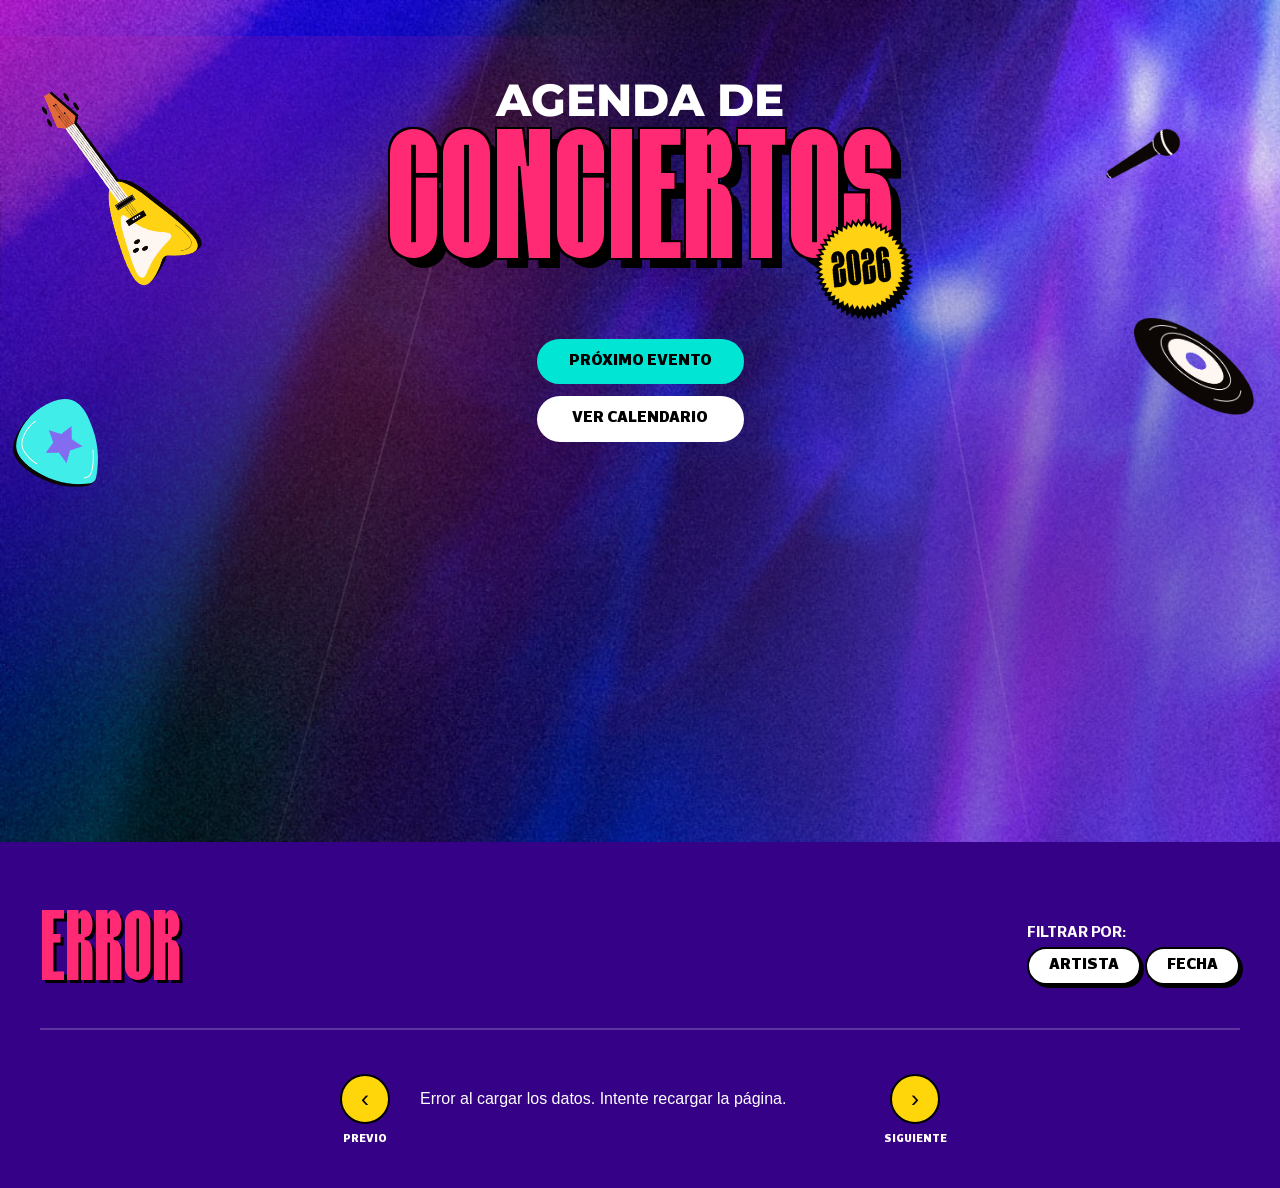
==== public/index.html @ 55bc77fd "cambio public" ====
<!DOCTYPE html>
<html lang="es">
<head>
    <meta name="robots" content="noindex">

    <meta charset="UTF-8">
    <meta name="viewport" content="width=device-width, initial-scale=1.0">
    <title>Agenda de Conciertos 2026 | El Comercio</title>

    <link rel="stylesheet" href="https://nuevasnarrativasec.github.io/agenda-conciertos-2026/css/style.css?v21">
    
    <!-- Google Fonts -->
    <link rel="preconnect" href="https://fonts.googleapis.com">
    <link rel="preconnect" href="https://fonts.gstatic.com" crossorigin>
    <link href="https://fonts.googleapis.com/css2?family=Montserrat:ital,wght@0,100..900;1,100..900&display=swap" rel="stylesheet">
    
    <style>
        /* Ocultar anuncios y elementos no deseados */  
        
        body.story{
            background-attachment: fixed;
            background-image: url(https://nuevasnarrativasec.github.io/agenda-conciertos-2026/img/bg.jpg);
            background-repeat: no-repeat;
            background-size: cover;
            height: auto !important;
            min-height: inherit !important;
        }
        .overflow-y-hidden{
            overflow-y: scroll !important;
        }

        #clever-45754-1988799-sticky-footer,    
        .tp-modal,
        .tp-backdrop.tp-active,
        .content_gpt_top_ads, 
        .sticky-top, 
        .nav-d__menu.active,
        #gpt_cover,
        .content_gpt_top_ads,
        .skin-template-model0.ads_pushed,
        .skin-template-model0,
        #clever-45754-889974-sticky-footer,
        #clever-45754-1475206-sticky-footer-iframe,
        #gpt_zocalo, 
        #clever-45754-sticky-footer-shadow,
        #browsi_wrapper_0_ai_1_rc_0,
        #browsi_wrapper_1_ai_1_rc_0,
        #browsi_wrapper_2_ai_1_rc_0,
        #browsi_wrapper_3_ai_1_rc_0,
        #browsi_wrapper_4_ai_1_rc_0,
        #browsi_wrapper_5_ai_1_rc_0,
        #browsi_wrapper_6_ai_1_rc_0,
        #browsi_wrapper_7_ai_1_rc_0,
        #browsi_wrapper_8_ai_1_rc_0,
        #browsi_wrapper_9_ai_1_rc_0,
        #browsi_wrapper_10_ai_1_rc_0,
        .fs-sticky-footer,
        .orp-player-wrapper,
        #clever-45754-sticky-footer,
        #clever-45754-1475206-sticky-footer-shadow,
        #elcomercio_zocalo,
        .cl-container{
            display: none !important;
            height: 0 !important;
        }   
        #header-container,
        .nav-d__main-scroll.scrolled{
            z-index: 99999999;
        }
        #nav-wm-container{
            position: relative;
            z-index: 99999999;
        }
        .skin-template-model0 {
		    top: 100px !important;
		    z-index: -1 !important;
		}
        body{
            overflow-y: scroll !important;
        }
        .content-layout-container {
            background-color: transparent !important;
        }
        .tp-modal-open{
            overflow: auto !important;
        }
    </style>

</head>
<body>
    <div id="social">
        <button id="fb" class="sharer button" data-sharer="facebook" data-hashtag="" data-url="http://elcomercio.pe/luces/conciertos-2026-lima-agenda-fechas-entradas-especdis-noticia/">Facebook</button>
        <button id="wst" class="sharer button" data-sharer="whatsapp" data-title="El Comercio" data-url="http://elcomercio.pe/luces/conciertos-2026-lima-agenda-fechas-entradas-especdis-noticia/">Whatsapp</button>
        <button id="tw" class="sharer button" data-sharer="twitter" data-title="El Comercio" data-hashtags="" data-via="elcomercio_peru" data-url="http://elcomercio.pe/luces/conciertos-2026-lima-agenda-fechas-entradas-especdis-noticia/">Twitter</button>
    </div>

    <!-- Hero Section -->
    <header class="hero">
        <div class="light-beams"></div>
        <div class="floating-elements">
            <div class="floating-element guitar">
                <img src="https://nuevasnarrativasec.github.io/agenda-conciertos-2026/img/icon-portada-1.png" alt="" width="100%">
            </div>
            <div class="floating-element mic">
                <img src="https://nuevasnarrativasec.github.io/agenda-conciertos-2026/img/icon-portada-3.png" alt="" width="100%">
            </div>
            <div class="floating-element vinyl">
                <img src="https://nuevasnarrativasec.github.io/agenda-conciertos-2026/img/icon-portada-4.png" alt="" width="100%">
            </div>
            <div class="floating-element pick">
                <img src="https://nuevasnarrativasec.github.io/agenda-conciertos-2026/img/icon-portada-2.png" alt="" width="100%">
            </div>
        </div>
        
        <div class="main-title">
            <h2>AGENDA DE</h2>
            <h1>CONCIERTOS<span class="year-badge"> </span></h1>
        </div>
        
        <div class="hero-buttons">
            <button class="btn btn-primary" id="btnProximoEvento">Próximo Evento</button>
            <button class="btn btn-secondary" id="btnVerCalendario">Ver Calendario</button>
        </div>
        
        <div class="crowd-container"></div>
    </header>

    <!-- Main Concert Section (Home) -->
    <section class="month-section" id="monthSection">
        <div class="month-header">
            <h2 class="month-title" id="currentMonthTitle">CARGANDO...</h2>
            <div class="filter-buttons">
                <span class="filter-label">Filtrar por:</span>
                <button class="filter-btn" id="btnFiltrarArtista">Artista</button>
                <button class="filter-btn" id="btnFiltrarFecha">Fecha</button>
            </div>
        </div>
        
        <div class="carousel-container">
            <button class="carousel-nav prev" id="carouselPrev">
                ‹
                <span class="carousel-nav-label">Previo</span>
            </button>
            
            <div class="carousel-wrapper">
                <div class="carousel-track" id="carouselTrack">
                    <div class="loading">Cargando conciertos</div>
                </div>
            </div>
            
            <button class="carousel-nav next" id="carouselNext">
                ›
                <span class="carousel-nav-label">Siguiente</span>
            </button>
        </div>
    </section>

    <!-- Calendar Section -->
    <section class="calendar-section" id="calendarSection">
        <div class="calendar-header">
            <button class="calendar-month-nav" id="calendarPrevMonth">‹</button>
            <h2 class="calendar-month-title" id="calendarMonthTitle">ENERO</h2>
            <button class="calendar-month-nav" id="calendarNextMonth">›</button>
            <button class="home-btn" id="calendarHomeBtn" title="Volver al inicio">
                <svg width="20" height="20" viewBox="0 0 24 24" fill="none" stroke="currentColor" stroke-width="2">
                    <path d="M3 9l9-7 9 7v11a2 2 0 0 1-2 2H5a2 2 0 0 1-2-2z"></path>
                    <polyline points="9 22 9 12 15 12 15 22"></polyline>
                </svg>
            </button>
        </div>
        
        <div class="calendar-grid">
            <div class="calendar-weekdays">
                <span class="weekday">D</span>
                <span class="weekday">L</span>
                <span class="weekday">M</span>
                <span class="weekday">M</span>
                <span class="weekday">J</span>
                <span class="weekday">V</span>
                <span class="weekday">S</span>
            </div>
            <div class="calendar-days" id="calendarDays">
                <!-- Days will be generated by JS -->
            </div>
        </div>
    </section>

    <!-- Artists Section -->
    <section class="artists-section" id="artistsSection">
        <div class="search-container">
            <p class="search-label">Buscar por artista o grupo</p>
            <div class="search-wrapper">
                <input type="text" class="search-input" id="artistSearch" placeholder="Buscar">
                <button class="search-home-btn" id="artistsHomeBtn" title="Volver al inicio">
                    <svg width="20" height="20" viewBox="0 0 24 24" fill="none" stroke="currentColor" stroke-width="2">
                        <path d="M3 9l9-7 9 7v11a2 2 0 0 1-2 2H5a2 2 0 0 1-2-2z"></path>
                        <polyline points="9 22 9 12 15 12 15 22"></polyline>
                    </svg>
                </button>
            </div>
        </div>
        
        <div class="artists-grid" id="artistsGrid">
            <!-- Artists will be generated by JS -->
        </div>
    </section>

    <!-- Detail Section (when clicking from calendar) -->
    <section class="detail-section" id="detailSection">
        <div class="detail-header">
            <h2 class="detail-month-title" id="detailMonthTitle">ENERO</h2>
            <button class="back-btn" id="backToCalendarBtn">Volver a Calendario</button>
            <button class="home-btn" id="detailHomeBtn" title="Volver al inicio" style="margin-left: 15px; display: inline-flex;">
                <svg width="20" height="20" viewBox="0 0 24 24" fill="none" stroke="currentColor" stroke-width="2">
                    <path d="M3 9l9-7 9 7v11a2 2 0 0 1-2 2H5a2 2 0 0 1-2-2z"></path>
                    <polyline points="9 22 9 12 15 12 15 22"></polyline>
                </svg>
            </button>
        </div>
        
        <div class="detail-carousel-container">
            <button class="carousel-nav prev" id="detailCarouselPrev">
                ‹
                <span class="carousel-nav-label">Previo</span>
            </button>
            
            <div class="carousel-wrapper">
                <div class="carousel-track" id="detailCarouselTrack">
                    <!-- Detail concerts will be generated by JS -->
                </div>
            </div>
            
            <button class="carousel-nav next" id="detailCarouselNext">
                ›
                <span class="carousel-nav-label">Siguiente</span>
            </button>
        </div>
    </section>

    <script src="https://nuevasnarrativasec.github.io/agenda-conciertos-2026/js/main.js?v20"></script>

    <!-- compartir -->
    <script>
        /** Compartir URL en redes sociales **/
        function shareUrl(event) {
            const button = event.target;
            const url = button.getAttribute('data-url');
            
            const sharer = button.getAttribute('data-sharer');
            let shareUrl = '';

            switch (sharer) {
            case 'facebook':
                const fbHashtag = button.getAttribute('data-hashtag') || '';
                shareUrl = `https://www.facebook.com/sharer/sharer.php?u=${encodeURIComponent(url)}&hashtag=${encodeURIComponent(fbHashtag)}`;
                break;
                
            case 'whatsapp':
                const whatsappTitle = button.getAttribute('data-title');
                shareUrl = `https://api.whatsapp.com/send?text=${encodeURIComponent(whatsappTitle + ' ' + url)}`;
                break;
                
            case 'twitter':
                const twitterTitle = button.getAttribute('data-title');
                const twitterHashtags = button.getAttribute('data-hashtags');
                const twitterVia = button.getAttribute('data-via');
                shareUrl = `https://twitter.com/intent/tweet?text=${encodeURIComponent(twitterTitle)}&url=${encodeURIComponent(url)}&hashtags=${twitterHashtags}&via=${twitterVia}`;
                break;
            }

            window.open(shareUrl, '_blank');
        }

        document.querySelectorAll('.sharer').forEach(button => {
            button.addEventListener('click', shareUrl);
        });
    </script>

</body>
</html>
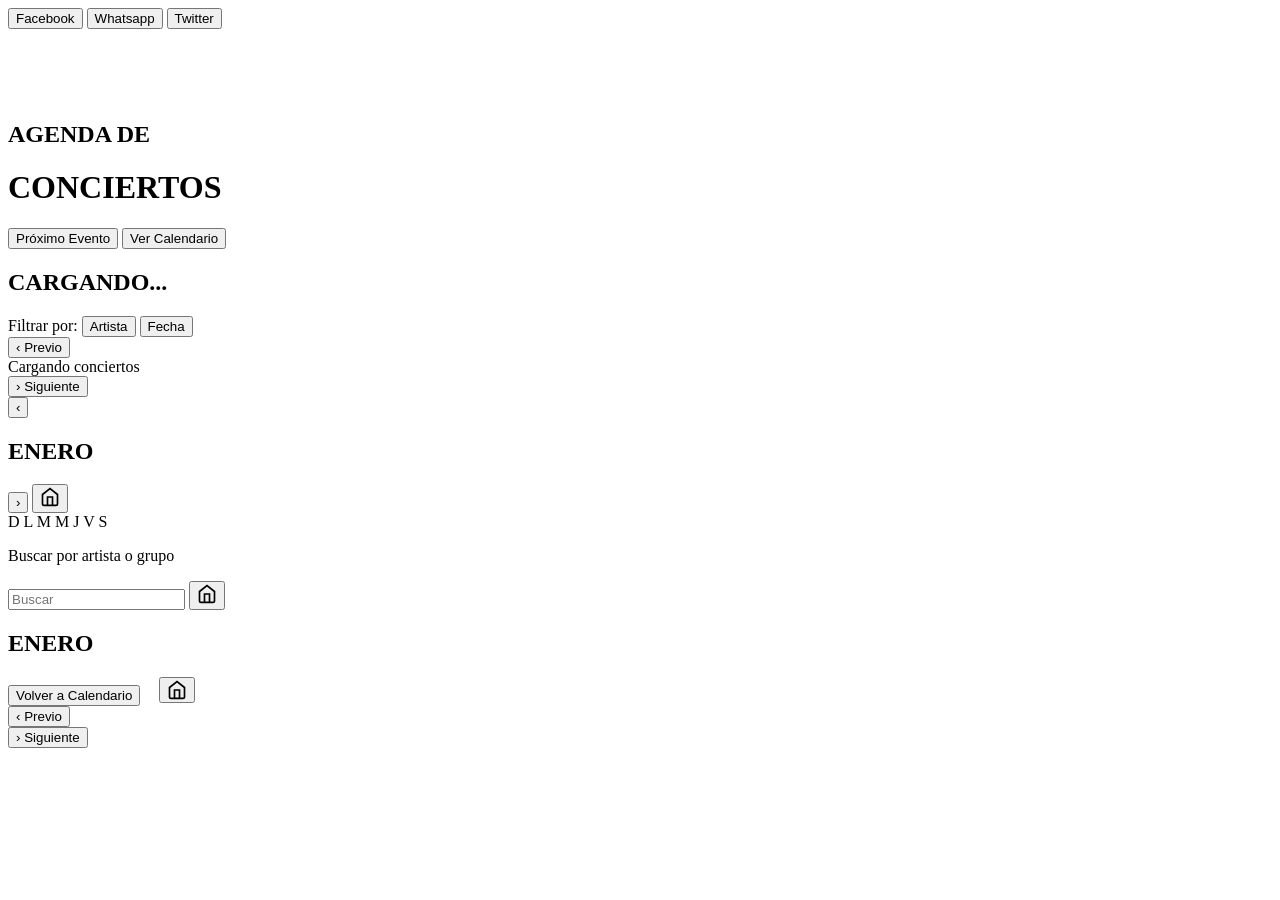
==== commit 2359ca25: "headers cors" ====
--- a/public/index.html
+++ b/public/index.html
@@ -7,7 +7,7 @@
     <meta name="viewport" content="width=device-width, initial-scale=1.0">
     <title>Agenda de Conciertos 2026 | El Comercio</title>
 
-    <link rel="stylesheet" href="https://nuevasnarrativasec.github.io/agenda-conciertos-2026/css/style.css?v21">
+    <link rel="stylesheet" href="https://agenda-conciertos-2026.nuevasnarrativas-ec.workers.dev/css/style.css?v22">
     
     <!-- Google Fonts -->
     <link rel="preconnect" href="https://fonts.googleapis.com">
@@ -99,16 +99,16 @@
         <div class="light-beams"></div>
         <div class="floating-elements">
             <div class="floating-element guitar">
-                <img src="https://nuevasnarrativasec.github.io/agenda-conciertos-2026/img/icon-portada-1.png" alt="" width="100%">
+                <img src="https://agenda-conciertos-2026.nuevasnarrativas-ec.workers.dev/img/icon-portada-1.png" alt="" width="100%">
             </div>
             <div class="floating-element mic">
-                <img src="https://nuevasnarrativasec.github.io/agenda-conciertos-2026/img/icon-portada-3.png" alt="" width="100%">
+                <img src="https://agenda-conciertos-2026.nuevasnarrativas-ec.workers.dev/img/icon-portada-3.png" alt="" width="100%">
             </div>
             <div class="floating-element vinyl">
-                <img src="https://nuevasnarrativasec.github.io/agenda-conciertos-2026/img/icon-portada-4.png" alt="" width="100%">
+                <img src="https://agenda-conciertos-2026.nuevasnarrativas-ec.workers.dev/img/icon-portada-4.png" alt="" width="100%">
             </div>
             <div class="floating-element pick">
-                <img src="https://nuevasnarrativasec.github.io/agenda-conciertos-2026/img/icon-portada-2.png" alt="" width="100%">
+                <img src="https://agenda-conciertos-2026.nuevasnarrativas-ec.workers.dev/img/icon-portada-2.png" alt="" width="100%">
             </div>
         </div>
         
@@ -237,7 +237,7 @@
         </div>
     </section>
 
-    <script src="https://nuevasnarrativasec.github.io/agenda-conciertos-2026/js/main.js?v20"></script>
+    <script src="https://agenda-conciertos-2026.nuevasnarrativas-ec.workers.dev/js/main.js?v20"></script>
 
     <!-- compartir -->
     <script>
@@ -276,5 +276,35 @@
         });
     </script>
 
+    <!-- auto-resize para embed en iframe -->
+    <script>
+        (function () {
+            if (window.self === window.top) return;
+
+            var lastHeight = 0;
+
+            function sendHeight() {
+                var height = Math.ceil(document.documentElement.getBoundingClientRect().height);
+                if (height !== lastHeight) {
+                    lastHeight = height;
+                    window.parent.postMessage({ source: 'agenda-conciertos-2026', type: 'resize', height: height }, '*');
+                }
+            }
+
+            window.addEventListener('load', sendHeight);
+            window.addEventListener('resize', sendHeight);
+
+            if ('ResizeObserver' in window) {
+                new ResizeObserver(function () {
+                    requestAnimationFrame(sendHeight);
+                }).observe(document.body);
+            } else {
+                setInterval(sendHeight, 500);
+            }
+
+            sendHeight();
+        })();
+    </script>
+
 </body>
 </html>
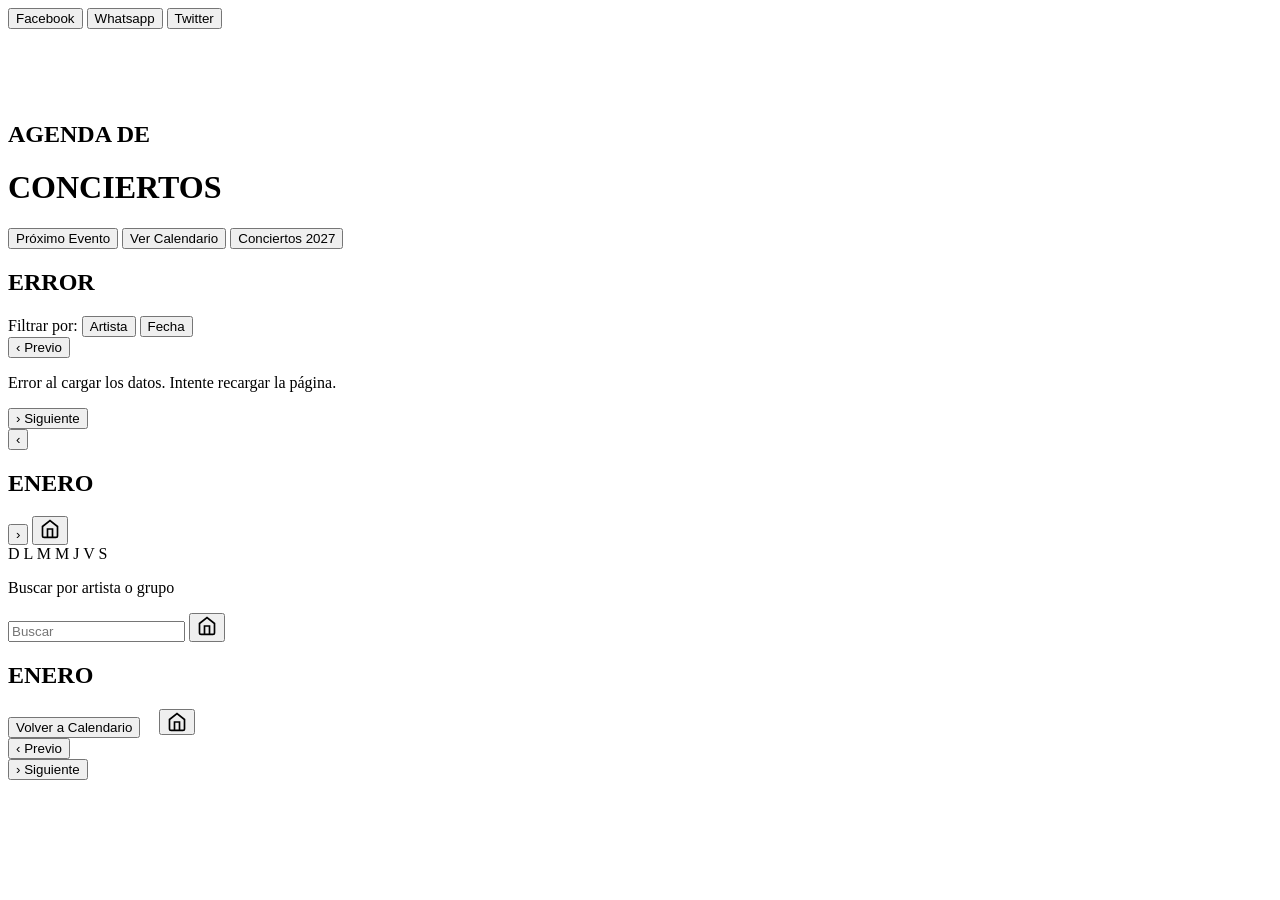
==== commit abccae68: "pitbull" ====
--- a/public/index.html
+++ b/public/index.html
@@ -19,14 +19,11 @@
         
         body.story{
             background-attachment: fixed;
-            background-image: url(https://nuevasnarrativasec.github.io/agenda-conciertos-2026/img/bg.jpg);
+            background-image: url(https://agenda-conciertos-2026.nuevasnarrativas-ec.workers.dev/img/bg.jpg);
             background-repeat: no-repeat;
             background-size: cover;
             height: auto !important;
             min-height: inherit !important;
-        }
-        .overflow-y-hidden{
-            overflow-y: scroll !important;
         }
 
         #clever-45754-1988799-sticky-footer,    
@@ -120,6 +117,7 @@
         <div class="hero-buttons">
             <button class="btn btn-primary" id="btnProximoEvento">Próximo Evento</button>
             <button class="btn btn-secondary" id="btnVerCalendario">Ver Calendario</button>
+            <button class="btn btn-secondary" id="btnConciertos2027">Conciertos 2027</button>
         </div>
         
         <div class="crowd-container"></div>
@@ -237,7 +235,7 @@
         </div>
     </section>
 
-    <script src="https://agenda-conciertos-2026.nuevasnarrativas-ec.workers.dev/js/main.js?v20"></script>
+    <script src="./js/main.js?v25"></script>
 
     <!-- compartir -->
     <script>
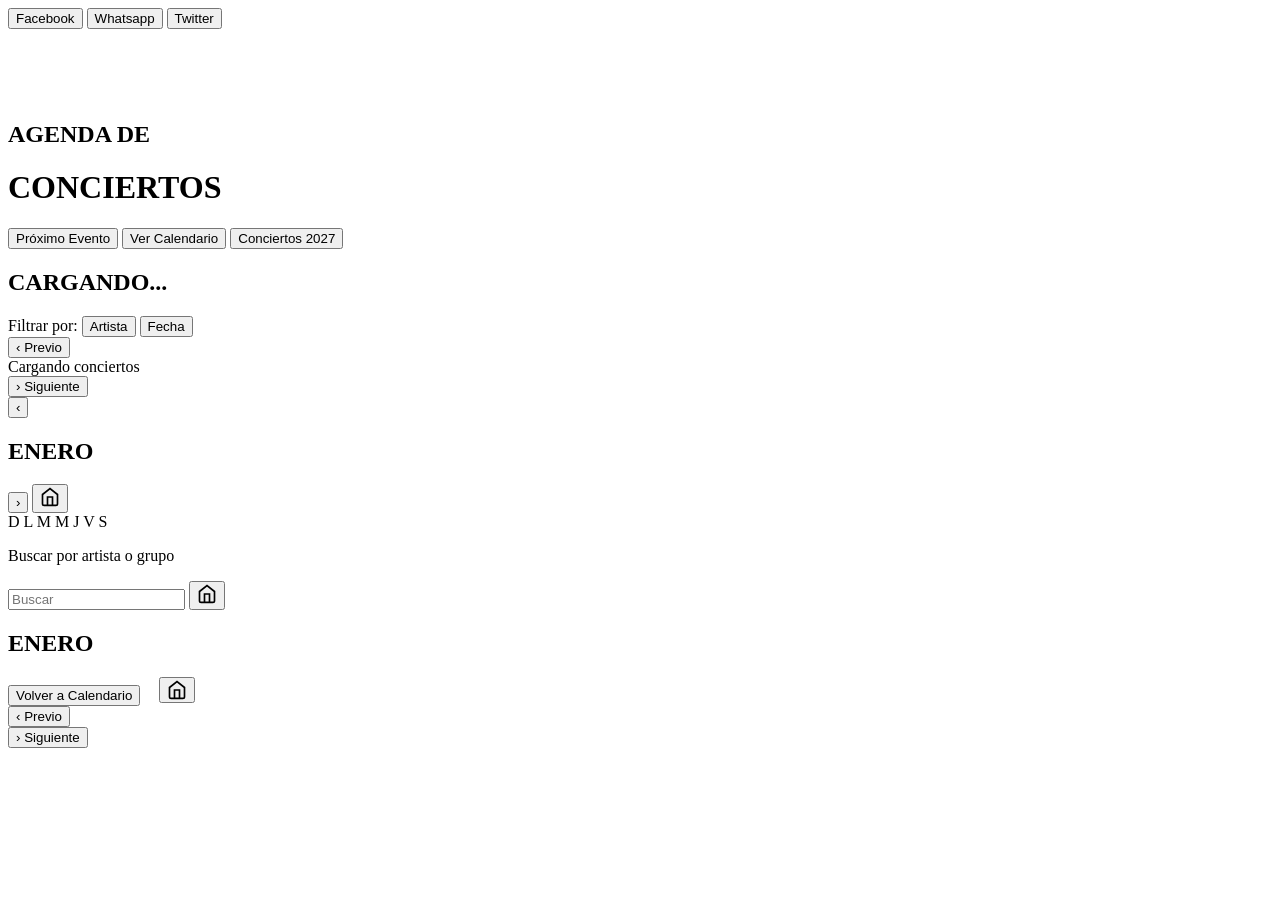
==== commit c579db01: "root" ====
--- a/public/index.html
+++ b/public/index.html
@@ -235,7 +235,7 @@
         </div>
     </section>
 
-    <script src="./js/main.js?v25"></script>
+    <script src="https://agenda-conciertos-2026.nuevasnarrativas-ec.workers.dev/js/main.js?v26"></script>
 
     <!-- compartir -->
     <script>
